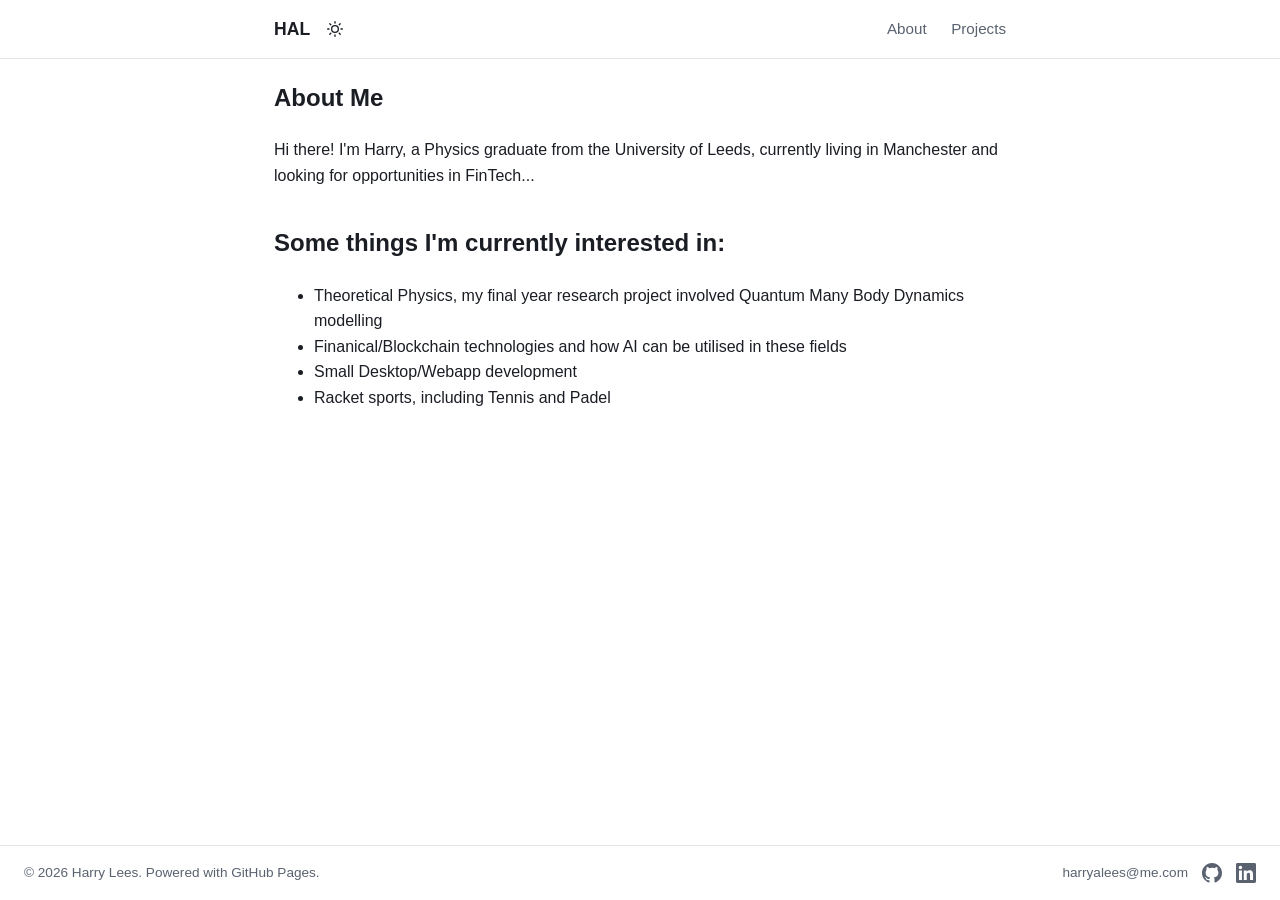
==== about.html @ 97246ca3 "Make the footer email a clickable mailto link Keep href=mailto:harryalees@me.com on every page and r" ====
<!DOCTYPE html>
<html lang="en">
<head>
<meta charset="UTF-8">
<meta name="viewport" content="width=device-width, initial-scale=1.0">
<title>HAL.io | About</title>
<meta name="description" content="Personal portfolio and resume site.">
<link rel="stylesheet" href="style.css">
<script src="hal-favicon.js"></script>
<script src="theme-toggle.js"></script>

</head>
<body>

<header class="site-header">
<div class="wrap header-inner">
<div class="logo-group">
<a href="index.html" class="logo">HAL</a>
<button id="theme-toggle" class="theme-toggle" type="button" aria-label="Toggle dark mode"></button>
</div>
<nav>
<a href="about.html">About</a>
<a href="projects.html">Projects</a>
</nav>
</div>
</header>

<main class="wrap about-content">
<section class="bio">
<h2>About Me</h2>
<p>
Hi there! I'm Harry, a Physics graduate from the University of Leeds, currently living in Manchester and looking for opportunities in FinTech...
</p>
</section>

<section class="interests">
<h2>Some things I'm currently interested in:</h2>
<ul>
<li>Theoretical Physics, my final year research project involved Quantum Many Body Dynamics modelling</li>
<li>Finanical/Blockchain technologies and how AI can be utilised in these fields</li>
<li>Small Desktop/Webapp development</li>
<li>Racket sports, including Tennis and Padel</li>
</ul>
</section>
</main>

<footer class="site-footer">
<div class="footer-inner">
<p class="footer-copy">&copy; <span id="year"></span> Harry Lees. Powered with GitHub Pages.</p>
<div class="footer-links" id="contact">
<a class="footer-email" href="mailto:harryalees@me.com">harryalees@me.com</a>
<a class="footer-icon" href="https://github.com/h4l-git" target="_blank" rel="noopener" aria-label="GitHub">
<svg xmlns="http://www.w3.org/2000/svg" viewBox="0 0 24 24" width="20" height="20" aria-hidden="true"><path fill="currentColor" d="M12 0C5.37 0 0 5.37 0 12c0 5.3 3.438 9.8 8.207 11.387.6.111.793-.261.793-.577v-2.234c-3.338.726-4.033-1.416-4.033-1.416-.546-1.387-1.333-1.756-1.333-1.756-1.089-.745.083-.729.083-.729 1.205.084 1.839 1.237 1.839 1.237 1.07 1.834 2.807 1.304 3.492.997.107-.775.418-1.305.762-1.604-2.665-.305-5.467-1.334-5.467-5.931 0-1.311.469-2.381 1.236-3.221-.124-.303-.535-1.524.117-3.176 0 0 1.008-.322 3.301 1.23A11.5 11.5 0 0 1 12 5.803c1.02.005 2.047.138 3.006.404 2.291-1.552 3.297-1.23 3.297-1.23.653 1.653.242 2.874.118 3.176.77.84 1.235 1.911 1.235 3.221 0 4.609-2.807 5.624-5.479 5.921.43.372.823 1.102.823 2.222v3.293c0 .319.192.694.801.576C20.565 21.796 24 17.297 24 12 24 5.37 18.627 0 12 0z"/></svg>
</a>
<a class="footer-icon" href="https://www.linkedin.com/in/harry-lees-015ab5262/" target="_blank" rel="noopener" aria-label="LinkedIn">
<svg xmlns="http://www.w3.org/2000/svg" viewBox="0 0 24 24" width="20" height="20" aria-hidden="true"><path fill="currentColor" d="M20.447 20.452h-3.554v-5.569c0-1.328-.027-3.037-1.852-3.037-1.853 0-2.136 1.445-2.136 2.939v5.667H9.351V9h3.414v1.561h.046c.477-.9 1.637-1.85 3.37-1.85 3.601 0 4.267 2.37 4.267 5.455v6.286zM5.337 7.433c-1.144 0-2.063-.926-2.063-2.065 0-1.138.92-2.063 2.063-2.063 1.14 0 2.064.925 2.064 2.063 0 1.139-.925 2.065-2.064 2.065zm1.782 13.019H3.555V9h3.564v11.452zM22.225 0H1.771C.792 0 0 .774 0 1.729v20.542C0 23.227.792 24 1.771 24h20.451C23.2 24 24 23.227 24 22.271V1.729C24 .774 23.2 0 22.222 0h.003z"/></svg>
</a>
</div>
</div>
</footer>

<script>
document.getElementById('year').textContent = new Date().getFullYear();
</script>

</body>
</html>
---- style.css ----
:root {
--bg: #ffffff;
--bg-alt: #f5f6f8;
--text: #1a1d23;
--text-muted: #5a6270;
--accent: #3457d5;
--accent-contrast: #ffffff;
--border: #e3e5ea;
--max-width: 780px;
}

@media (prefers-color-scheme: dark) {
:root:not([data-theme="light"]) {
--bg: #14161a;
--bg-alt: #1c1f25;
--text: #edeef0;
--text-muted: #a2a8b4;
--accent: #7c9bff;
--accent-contrast: #0e1116;
--border: #2a2e36;
}
}

:root[data-theme="dark"] {
--bg: #14161a;
--bg-alt: #1c1f25;
--text: #edeef0;
--text-muted: #a2a8b4;
--accent: #7c9bff;
--accent-contrast: #0e1116;
--border: #2a2e36;
}

* { box-sizing: border-box; }

html, body {
height: 100%;
}

body {
margin: 0;
font-family: -apple-system, BlinkMacSystemFont, "Segoe UI", Roboto, Helvetica, Arial, sans-serif;
background: var(--bg);
color: var(--text);
line-height: 1.6;
min-height: 100vh;
min-height: 100dvh;
display: flex;
flex-direction: column;
}

.wrap {
max-width: var(--max-width);
margin: 0 auto;
padding: 0 24px;
}

a { color: var(--accent); text-decoration: none; }
a:hover { text-decoration: underline; }

.site-header {
position: sticky;
top: 0;
background: var(--bg);
border-bottom: 1px solid var(--border);
z-index: 10;
}

.header-inner {
display: flex;
align-items: center;
justify-content: space-between;
padding-top: 14px;
padding-bottom: 14px;
}

.logo {
font-weight: 700;
font-size: 1.1rem;
color: var(--text);
}
.logo:hover { text-decoration: none; }

.logo-group {
display: flex;
align-items: center;
gap: 10px;
}

.theme-toggle {
display: inline-flex;
align-items: center;
justify-content: center;
background: transparent;
border: none;
border-radius: 999px;
width: 30px;
height: 30px;
padding: 0;
font-family: inherit;
color: var(--text);
cursor: pointer;
line-height: 1;
}
.theme-toggle:hover { background: var(--bg-alt); }
.theme-toggle svg { display: block; }

nav a {
color: var(--text-muted);
margin-left: 20px;
font-size: 0.95rem;
}
nav a:hover { color: var(--text); text-decoration: none; }

main {
flex: 1 0 auto;
display: flex;
flex-direction: column;
}

.hero {
flex: 1;
display: flex;
align-items: center;
justify-content: center;
padding: 24px 0;
text-align: center;
}

.eyebrow {
color: var(--text-muted);
margin: 0 0 4px;
font-size: 1rem;
}

.hero h1 {
font-size: 2.6rem;
margin: 0 0 8px;
}

.tagline {
color: var(--accent);
font-weight: 600;
margin: 0;
}

.hero-blurb {
color: var(--text-muted);
max-width: 520px;
margin: 0 auto 32px;
}

.cta-row {
display: flex;
gap: 12px;
justify-content: center;
}

.btn {
display: inline-block;
padding: 10px 20px;
border-radius: 8px;
font-weight: 600;
font-size: 0.95rem;
}
.btn:hover { text-decoration: none; }

.btn-primary {
background: var(--accent);
color: var(--accent-contrast);
}
.btn-primary:hover { opacity: 0.9; }

.btn-secondary {
background: transparent;
color: var(--text);
border: 1px solid var(--border);
}
.btn-secondary:hover { background: var(--bg-alt); }

.page-main {
padding: 48px 0 64px;
}

.page-main h2 {
font-size: 1.5rem;
margin: 0 0 20px;
}

.projects-page {
flex: 1;
display: flex;
flex-direction: column;
justify-content: center;
min-height: 0;
padding: 24px 0;
}

.projects-page .wrap {
flex: 0 1 auto;
display: flex;
flex-direction: column;
width: 100%;
}

.projects-page h2 {
text-align: center;
margin-bottom: 8px;
}

.project-wheel {
position: relative;
display: flex;
flex-direction: column;
height: min(560px, calc(100dvh - 240px));
min-height: 420px;
outline: none;
}

.project-wheel:focus-visible {
border-radius: 16px;
box-shadow: 0 0 0 2px var(--bg), 0 0 0 4px var(--accent);
}

.project-wheel-stage {
position: relative;
flex: 1 1 auto;
height: 100%;
min-height: 360px;
transform-style: preserve-3d;
perspective: 980px;
overflow: hidden;
user-select: none;
cursor: grab;
-webkit-mask-image: linear-gradient(to bottom, transparent 0%, #000 8%, #000 92%, transparent 100%);
mask-image: linear-gradient(to bottom, transparent 0%, #000 8%, #000 92%, transparent 100%);
touch-action: none;
}

.project-wheel-stage:active {
cursor: grabbing;
}

.project-wheel .card {
position: absolute;
left: 50%;
top: 50%;
width: min(420px, calc(100% - 32px));
min-height: 196px;
margin: 0;
--wheel-y: 0px;
--wheel-z: 0px;
--wheel-rx: 0deg;
--wheel-scale: 1;
transform: translate(-50%, -50%) translate3d(0, var(--wheel-y), var(--wheel-z)) rotateX(var(--wheel-rx)) scale(var(--wheel-scale));
transform-origin: center center;
box-shadow: 0 16px 40px rgba(20, 22, 26, 0.08);
will-change: transform, filter, opacity;
backface-visibility: hidden;
cursor: pointer;
pointer-events: none;
}

.project-wheel .card:nth-child(1) { z-index: 5; }
.project-wheel .card:nth-child(2) { --wheel-y: 108px; --wheel-z: -180px; --wheel-rx: -28deg; --wheel-scale: 0.9; filter: blur(3.5px); opacity: 0.72; z-index: 3; }
.project-wheel .card:nth-child(3) { --wheel-y: 210px; --wheel-z: -340px; --wheel-rx: -48deg; --wheel-scale: 0.82; filter: blur(6px); opacity: 0.35; z-index: 1; }
.project-wheel .card:nth-child(4) { --wheel-y: -108px; --wheel-z: -180px; --wheel-rx: 28deg; --wheel-scale: 0.9; filter: blur(3.5px); opacity: 0.72; z-index: 3; }

.project-wheel .card.is-active,
.project-wheel-stage:not(:has(.is-active)) .card:nth-child(1) {
box-shadow: 0 22px 54px rgba(20, 22, 26, 0.16);
cursor: default;
pointer-events: auto;
}

.project-wheel-controls {
display: flex;
flex-direction: column;
align-items: center;
gap: 10px;
margin-top: 8px;
flex-shrink: 0;
}

.project-wheel-hint {
margin: 0;
color: var(--text-muted);
font-size: 0.8rem;
transition: opacity 0.35s ease;
}

.project-wheel-hint.is-hidden {
opacity: 0;
}

.project-wheel-dots {
display: flex;
align-items: center;
justify-content: center;
gap: 8px;
}

.project-wheel-dot {
width: 8px;
height: 8px;
padding: 0;
border: 0;
border-radius: 999px;
background: var(--border);
cursor: pointer;
}

.project-wheel-dot.is-active {
background: var(--accent);
}

.project-wheel-dot:focus-visible {
outline: 2px solid var(--accent);
outline-offset: 3px;
}

.section {
padding: 56px 0;
border-top: 1px solid var(--border);
}

.section h2 {
font-size: 1.5rem;
margin: 0 0 20px;
}

.tag-list {
list-style: none;
padding: 0;
margin: 0;
display: flex;
flex-wrap: wrap;
gap: 10px;
}

.tag-list li {
background: var(--bg-alt);
border: 1px solid var(--border);
padding: 6px 14px;
border-radius: 999px;
font-size: 0.9rem;
}

.card-grid {
display: grid;
grid-template-columns: repeat(auto-fit, minmax(220px, 1fr));
gap: 20px;
}

.card {
background: var(--bg-alt);
border: 1px solid var(--border);
border-radius: 12px;
padding: 20px;
}

.card h3 {
margin: 0 0 8px;
font-size: 1.1rem;
}

.card p {
color: var(--text-muted);
margin: 0 0 14px;
font-size: 0.95rem;
}

.card-links a {
font-size: 0.9rem;
font-weight: 600;
margin-right: 16px;
}

.site-footer {
border-top: 1px solid var(--border);
padding: 16px 0;
color: var(--text-muted);
font-size: 0.85rem;
flex-shrink: 0;
overflow: hidden;
position: relative;
z-index: 5;
}

.footer-inner {
display: flex;
align-items: center;
justify-content: space-between;
gap: 16px;
width: 100%;
padding: 0 24px;
}

.footer-copy {
margin: 0;
}

.footer-links {
display: flex;
align-items: center;
justify-content: flex-end;
gap: 14px;
margin: 0;
padding: 0;
}

.footer-links a {
color: var(--text-muted);
}

.footer-links a:hover {
color: var(--text);
text-decoration: none;
}

.footer-email {
cursor: pointer;
}

.footer-email:hover {
text-decoration: underline;
}

.footer-icon {
display: inline-flex;
align-items: center;
justify-content: center;
width: 20px;
height: 20px;
overflow: hidden;
flex-shrink: 0;
}

.footer-icon svg {
width: 20px;
height: 20px;
max-width: 20px;
max-height: 20px;
display: block;
}

@media (max-width: 600px) {
.header-inner { flex-direction: column; gap: 8px; }
nav a { margin: 0 10px; }
.hero { padding: 24px 0; }
.hero h1 { font-size: 2rem; }
.footer-inner { gap: 12px; }
.footer-links { margin-left: auto; }
.project-wheel { height: min(480px, calc(100dvh - 220px)); min-height: 380px; }
.project-wheel .card { width: min(100%, 420px); min-height: 180px; }
}

@media (prefers-reduced-motion: reduce) {
.project-wheel {
height: auto;
min-height: 0;
}
.project-wheel-stage {
height: auto;
min-height: 0;
overflow: visible;
perspective: none;
mask-image: none;
-webkit-mask-image: none;
touch-action: auto;
cursor: default;
}
.project-wheel .card {
position: relative;
left: auto;
top: auto;
width: auto;
margin: 0 0 20px;
transform: none !important;
filter: none !important;
opacity: 1 !important;
cursor: default;
pointer-events: auto;
}
.project-wheel-controls,
.project-wheel-hint { display: none; }
}
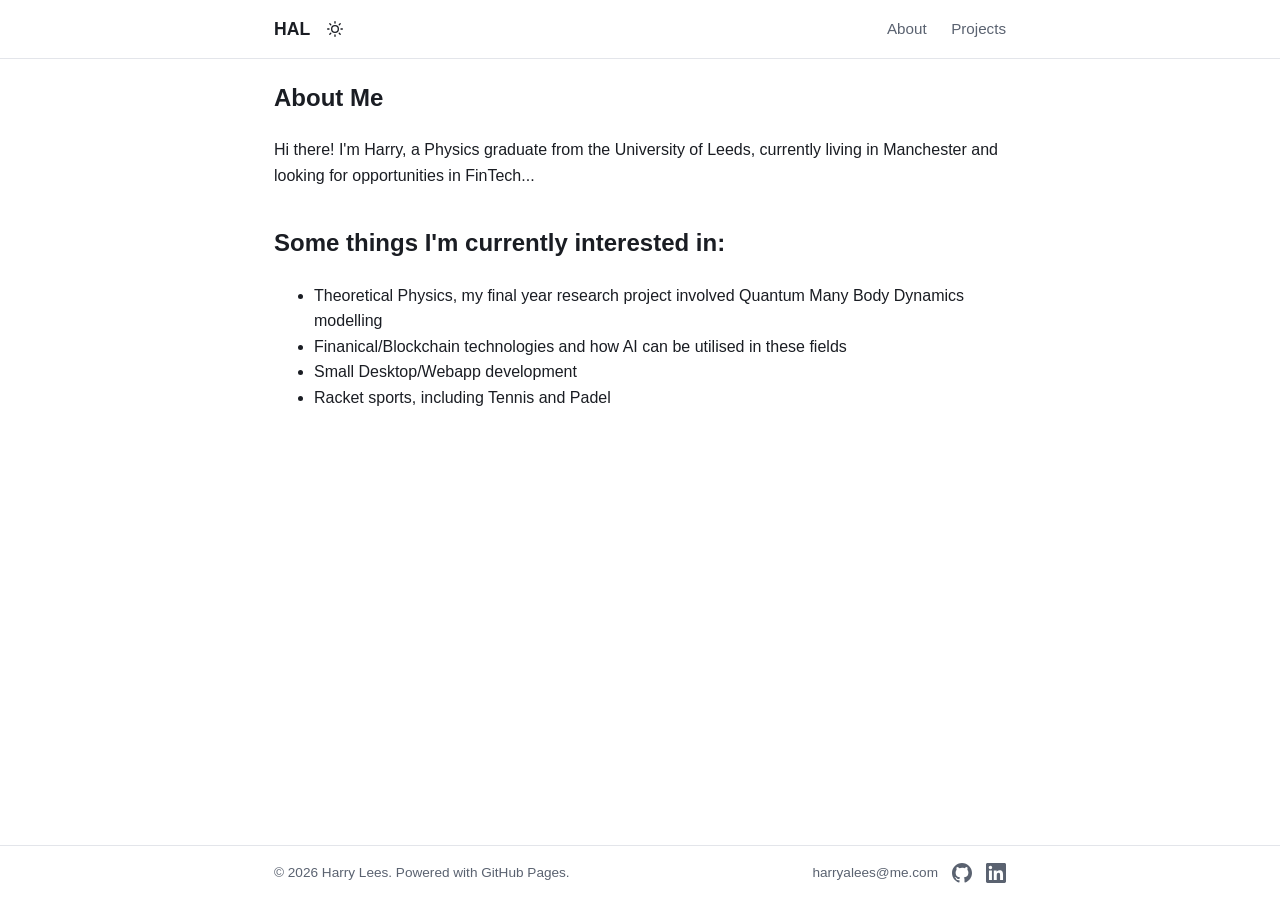
==== commit 50c51a3c: "Align footer copy with the header wrap Put the footer inner in the same centered 780px wrap as HAL a" ====
--- a/about.html
+++ b/about.html
@@ -45,7 +45,7 @@
 </main>
 
 <footer class="site-footer">
-<div class="footer-inner">
+<div class="wrap footer-inner">
 <p class="footer-copy">&copy; <span id="year"></span> Harry Lees. Powered with GitHub Pages.</p>
 <div class="footer-links" id="contact">
 <a class="footer-email" href="mailto:harryalees@me.com">harryalees@me.com</a>
--- a/style.css
+++ b/style.css
@@ -392,8 +392,6 @@
 align-items: center;
 justify-content: space-between;
 gap: 16px;
-width: 100%;
-padding: 0 24px;
 }
 
 .footer-copy {
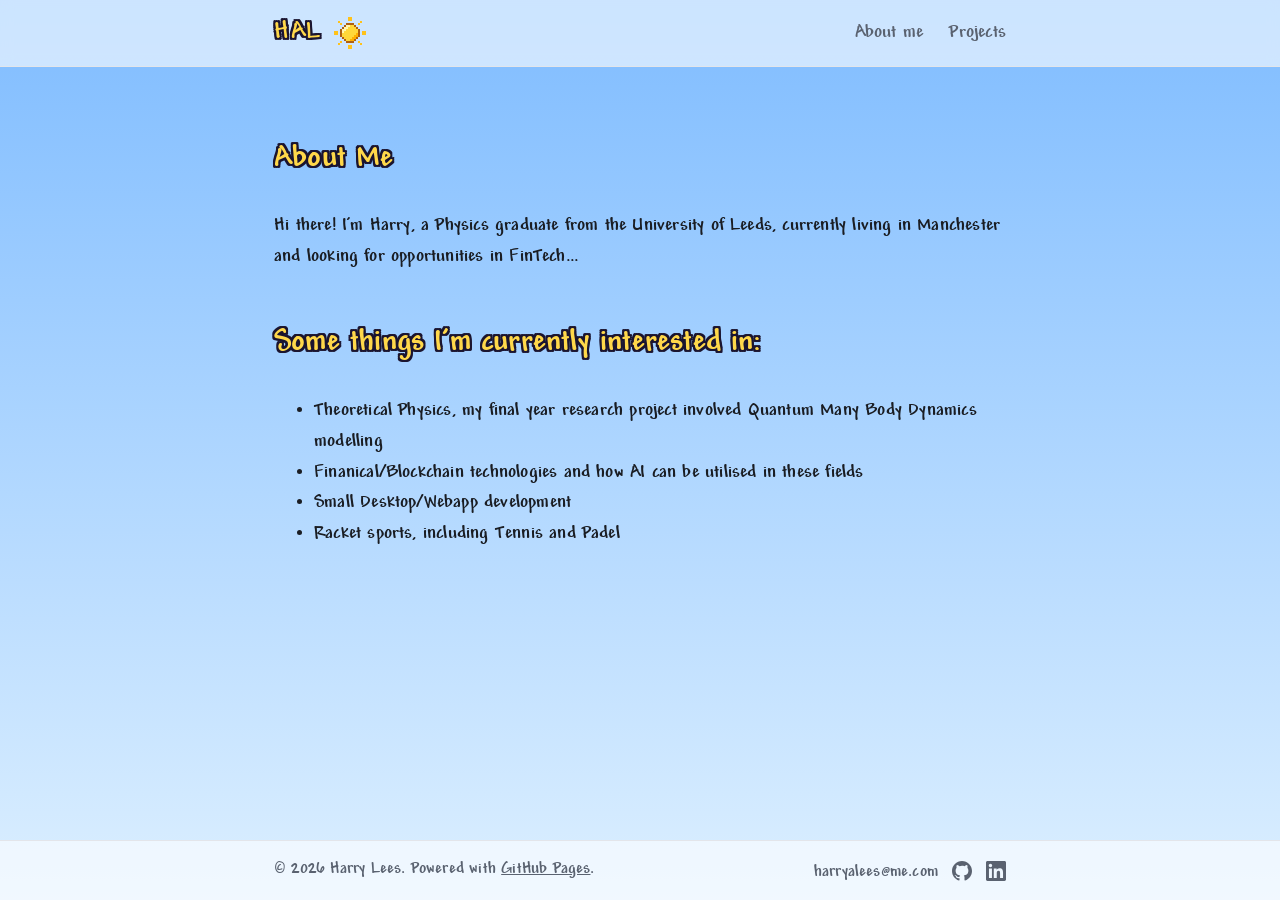
==== commit 3032af11: "Give the site a Terraria look - Use Andy Bold with outlined gold headings across the site - Show the" ====
--- a/about.html
+++ b/about.html
@@ -5,6 +5,7 @@
 <meta name="viewport" content="width=device-width, initial-scale=1.0">
 <title>HAL.io | About</title>
 <meta name="description" content="Personal portfolio and resume site.">
+<link rel="preload" href="fonts/andy-bold.ttf" as="font" type="font/ttf" crossorigin>
 <link rel="stylesheet" href="style.css">
 <script src="hal-favicon.js"></script>
 <script src="theme-toggle.js"></script>
@@ -19,7 +20,7 @@
 <button id="theme-toggle" class="theme-toggle" type="button" aria-label="Toggle dark mode"></button>
 </div>
 <nav>
-<a href="about.html">About</a>
+<a href="about.html">About me</a>
 <a href="projects.html">Projects</a>
 </nav>
 </div>
@@ -46,9 +47,9 @@
 
 <footer class="site-footer">
 <div class="wrap footer-inner">
-<p class="footer-copy">&copy; <span id="year"></span> Harry Lees. Powered with GitHub Pages.</p>
+<p class="footer-copy">&copy; <span id="year"></span> Harry Lees. Powered with <a href="https://docs.github.com/en/pages" target="_blank" rel="noopener">GitHub Pages</a>.</p>
 <div class="footer-links" id="contact">
-<a class="footer-email" href="mailto:harryalees@me.com">harryalees@me.com</a>
+<a class="footer-email" href="https://mail.google.com/mail/?view=cm&amp;fs=1&amp;to=harryalees@me.com" target="_blank" rel="noopener" aria-label="Email harryalees@me.com">harryalees@me.com</a>
 <a class="footer-icon" href="https://github.com/h4l-git" target="_blank" rel="noopener" aria-label="GitHub">
 <svg xmlns="http://www.w3.org/2000/svg" viewBox="0 0 24 24" width="20" height="20" aria-hidden="true"><path fill="currentColor" d="M12 0C5.37 0 0 5.37 0 12c0 5.3 3.438 9.8 8.207 11.387.6.111.793-.261.793-.577v-2.234c-3.338.726-4.033-1.416-4.033-1.416-.546-1.387-1.333-1.756-1.333-1.756-1.089-.745.083-.729.083-.729 1.205.084 1.839 1.237 1.839 1.237 1.07 1.834 2.807 1.304 3.492.997.107-.775.418-1.305.762-1.604-2.665-.305-5.467-1.334-5.467-5.931 0-1.311.469-2.381 1.236-3.221-.124-.303-.535-1.524.117-3.176 0 0 1.008-.322 3.301 1.23A11.5 11.5 0 0 1 12 5.803c1.02.005 2.047.138 3.006.404 2.291-1.552 3.297-1.23 3.297-1.23.653 1.653.242 2.874.118 3.176.77.84 1.235 1.911 1.235 3.221 0 4.609-2.807 5.624-5.479 5.921.43.372.823 1.102.823 2.222v3.293c0 .319.192.694.801.576C20.565 21.796 24 17.297 24 12 24 5.37 18.627 0 12 0z"/></svg>
 </a>
--- a/style.css
+++ b/style.css
@@ -1,3 +1,10 @@
+@font-face {
+font-family: "Andy";
+src: url("fonts/andy-bold.ttf") format("truetype");
+font-weight: 400 700;
+font-display: swap;
+}
+
 :root {
 --bg: #ffffff;
 --bg-alt: #f5f6f8;
@@ -7,28 +14,59 @@
 --accent-contrast: #ffffff;
 --border: #e3e5ea;
 --max-width: 780px;
+--sky-top: #7fbcff;
+--sky-bottom: #dcefff;
+--bar: rgba(255, 255, 255, 0.6);
+--gold: #ffd84a;
+--outline: #1b1530;
+--panel: rgba(54, 72, 150, 0.9);
+--panel-border: #1c2554;
+--panel-text: #ffffff;
+--panel-muted: #cdd6ff;
+--night-scene: none;
+--ground-filter: none;
 }
 
 @media (prefers-color-scheme: dark) {
 :root:not([data-theme="light"]) {
---bg: #14161a;
---bg-alt: #1c1f25;
---text: #edeef0;
---text-muted: #a2a8b4;
---accent: #7c9bff;
---accent-contrast: #0e1116;
---border: #2a2e36;
+/* Terraria night sky */
+--bg: #0a0f26;
+--bg-alt: #141d3e;
+--text: #e8ecf8;
+--text-muted: #a9b4d2;
+--accent: #8fb0ff;
+--accent-contrast: #0a0f26;
+--border: #24305a;
+--sky-top: #040714;
+--sky-bottom: #1b2d62;
+--bar: rgba(5, 9, 28, 0.75);
+--outline: #05060f;
+--panel: rgba(42, 60, 134, 0.9);
+--panel-border: #0d1538;
+--panel-muted: #cdd6ff;
+--night-scene: block;
+--ground-filter: brightness(0.78) saturate(0.9);
 }
 }
 
 :root[data-theme="dark"] {
---bg: #14161a;
---bg-alt: #1c1f25;
---text: #edeef0;
---text-muted: #a2a8b4;
---accent: #7c9bff;
---accent-contrast: #0e1116;
---border: #2a2e36;
+/* Terraria night sky */
+--bg: #0a0f26;
+--bg-alt: #141d3e;
+--text: #e8ecf8;
+--text-muted: #a9b4d2;
+--accent: #8fb0ff;
+--accent-contrast: #0a0f26;
+--border: #24305a;
+--sky-top: #040714;
+--sky-bottom: #1b2d62;
+--bar: rgba(5, 9, 28, 0.75);
+--outline: #05060f;
+--panel: rgba(42, 60, 134, 0.9);
+--panel-border: #0d1538;
+--panel-muted: #cdd6ff;
+--night-scene: block;
+--ground-filter: brightness(0.78) saturate(0.9);
 }
 
 * { box-sizing: border-box; }
@@ -39,8 +77,10 @@
 
 body {
 margin: 0;
-font-family: -apple-system, BlinkMacSystemFont, "Segoe UI", Roboto, Helvetica, Arial, sans-serif;
-background: var(--bg);
+font-family: "Andy", "Comic Sans MS", cursive;
+font-size: 1.2rem;
+letter-spacing: 0.01em;
+background: var(--bg) linear-gradient(to bottom, var(--sky-top), var(--sky-bottom)) fixed;
 color: var(--text);
 line-height: 1.6;
 min-height: 100vh;
@@ -49,6 +89,41 @@
 flex-direction: column;
 }
 
+/* Night scenery (dark mode only): moon, stars and hills behind the page */
+body::before,
+body::after,
+html::before {
+content: "";
+display: var(--night-scene, none);
+position: fixed;
+inset: 0;
+z-index: -1;
+pointer-events: none;
+image-rendering: pixelated;
+}
+
+body::before {
+background:
+url("images/night/moon.svg") right 12% top 14% / 96px 96px no-repeat,
+url("images/night/stars.svg") 0 0 / 400px 400px repeat;
+}
+
+html::before {
+background: url("images/night/stars-twinkle.svg") 120px 60px / 400px 400px repeat;
+animation: star-twinkle 3.2s steps(2, jump-none) infinite alternate;
+}
+
+body::after {
+top: auto;
+height: 192px;
+background: url("images/night/hills.svg") 0 100% / 480px 192px repeat-x;
+}
+
+@keyframes star-twinkle {
+from { opacity: 0.25; }
+to { opacity: 1; }
+}
+
 .wrap {
 max-width: var(--max-width);
 margin: 0 auto;
@@ -58,10 +133,23 @@
 a { color: var(--accent); text-decoration: none; }
 a:hover { text-decoration: underline; }
 
+/* Terraria-style text: light fill with a hard dark outline */
+.outlined,
+.logo,
+.hero h1,
+.page-main h2,
+.about-content h2 {
+text-shadow:
+2px 0 var(--outline), -2px 0 var(--outline), 0 2px var(--outline), 0 -2px var(--outline),
+2px 2px var(--outline), -2px -2px var(--outline), 2px -2px var(--outline), -2px 2px var(--outline);
+}
+
 .site-header {
 position: sticky;
 top: 0;
-background: var(--bg);
+background: var(--bar);
+-webkit-backdrop-filter: blur(6px);
+backdrop-filter: blur(6px);
 border-bottom: 1px solid var(--border);
 z-index: 10;
 }
@@ -75,9 +163,10 @@
 }
 
 .logo {
-font-weight: 700;
-font-size: 1.1rem;
-color: var(--text);
+font-size: 1.6rem;
+line-height: 1;
+letter-spacing: 0.06em;
+color: var(--gold);
 }
 .logo:hover { text-decoration: none; }
 
@@ -93,9 +182,9 @@
 justify-content: center;
 background: transparent;
 border: none;
-border-radius: 999px;
-width: 30px;
-height: 30px;
+border-radius: 6px;
+width: 38px;
+height: 38px;
 padding: 0;
 font-family: inherit;
 color: var(--text);
@@ -108,7 +197,7 @@
 nav a {
 color: var(--text-muted);
 margin-left: 20px;
-font-size: 0.95rem;
+font-size: 1.2rem;
 }
 nav a:hover { color: var(--text); text-decoration: none; }
 
@@ -130,18 +219,54 @@
 .eyebrow {
 color: var(--text-muted);
 margin: 0 0 4px;
-font-size: 1rem;
+font-size: 1.4rem;
 }
 
 .hero h1 {
-font-size: 2.6rem;
-margin: 0 0 8px;
+font-size: 4.2rem;
+font-weight: 400;
+line-height: 1;
+letter-spacing: 0.03em;
+color: var(--gold);
+margin: 0 0 12px;
 }
 
 .tagline {
 color: var(--accent);
-font-weight: 600;
+font-size: 1.35rem;
 margin: 0;
+}
+
+/* Pixel-art Harry standing on a grass block */
+.pixel-stage {
+display: flex;
+flex-direction: column;
+align-items: center;
+margin: 0 auto 24px;
+}
+
+.pixel-me {
+display: block;
+width: 84px;
+height: 161px;
+image-rendering: pixelated;
+animation: pixel-bob 1.2s steps(2, jump-none) infinite;
+}
+
+.pixel-ground {
+display: block;
+width: 192px;
+height: 64px;
+/* overlap one grass pixel so the feet stand among the tufts */
+margin-top: -8px;
+position: relative;
+image-rendering: pixelated;
+filter: var(--ground-filter, none);
+}
+
+@keyframes pixel-bob {
+0% { transform: translateY(0); }
+100% { transform: translateY(-6px); }
 }
 
 .hero-blurb {
@@ -160,8 +285,7 @@
 display: inline-block;
 padding: 10px 20px;
 border-radius: 8px;
-font-weight: 600;
-font-size: 0.95rem;
+font-size: 1.1rem;
 }
 .btn:hover { text-decoration: none; }
 
@@ -183,8 +307,21 @@
 }
 
 .page-main h2 {
-font-size: 1.5rem;
+font-size: 2.6rem;
+font-weight: 400;
+color: var(--gold);
 margin: 0 0 20px;
+}
+
+.about-content {
+padding-top: 40px;
+padding-bottom: 48px;
+}
+
+.about-content h2 {
+font-size: 2rem;
+font-weight: 400;
+color: var(--gold);
 }
 
 .projects-page {
@@ -353,34 +490,66 @@
 }
 
 .card {
-background: var(--bg-alt);
-border: 1px solid var(--border);
-border-radius: 12px;
+background: var(--panel);
+border: 3px solid var(--panel-border);
+border-radius: 8px;
+box-shadow: inset 0 0 0 2px rgba(255, 255, 255, 0.12);
+color: var(--panel-text);
 padding: 20px;
 }
 
 .card h3 {
 margin: 0 0 8px;
+font-size: 1.7rem;
+font-weight: 400;
+color: var(--gold);
+text-shadow:
+2px 0 var(--outline), -2px 0 var(--outline), 0 2px var(--outline), 0 -2px var(--outline);
+}
+
+.card-title {
+display: flex;
+align-items: center;
+gap: 12px;
+}
+
+.project-icon {
+width: 48px;
+height: 48px;
+flex-shrink: 0;
+image-rendering: pixelated;
+filter: drop-shadow(2px 2px 0 var(--outline));
+}
+
+.card p {
+color: var(--panel-muted);
+margin: 0 0 14px;
+font-size: 1.15rem;
+}
+
+.card-links a {
+display: inline-block;
 font-size: 1.1rem;
-}
-
-.card p {
-color: var(--text-muted);
-margin: 0 0 14px;
-font-size: 0.95rem;
-}
-
-.card-links a {
-font-size: 0.9rem;
-font-weight: 600;
-margin-right: 16px;
+color: var(--panel-text);
+background: rgba(18, 24, 66, 0.55);
+border: 2px solid var(--panel-border);
+border-radius: 6px;
+padding: 2px 12px;
+margin-right: 8px;
+}
+
+.card-links a:hover {
+color: var(--gold);
+text-decoration: none;
+border-color: var(--gold);
 }
 
 .site-footer {
 border-top: 1px solid var(--border);
+background: var(--bar);
 padding: 16px 0;
 color: var(--text-muted);
-font-size: 0.85rem;
+font-size: 1.05rem;
 flex-shrink: 0;
 overflow: hidden;
 position: relative;
@@ -407,8 +576,17 @@
 padding: 0;
 }
 
-.footer-links a {
+.footer-links a,
+.footer-copy a {
 color: var(--text-muted);
+}
+
+.footer-copy a {
+text-decoration: underline;
+}
+
+.footer-copy a:hover {
+color: var(--text);
 }
 
 .footer-links a:hover {
@@ -418,6 +596,11 @@
 
 .footer-email {
 cursor: pointer;
+pointer-events: auto;
+position: relative;
+/* Andy sits high in its line box; nudge it to line up with the icons */
+top: 0.15em;
+z-index: 1;
 }
 
 .footer-email:hover {
@@ -446,7 +629,13 @@
 .header-inner { flex-direction: column; gap: 8px; }
 nav a { margin: 0 10px; }
 .hero { padding: 24px 0; }
-.hero h1 { font-size: 2rem; }
+.hero h1 { font-size: 3.2rem; }
+.pixel-me { width: 72px; height: 138px; }
+body::before {
+background:
+url("images/night/moon.svg") right 4% top 13% / 64px 64px no-repeat,
+url("images/night/stars.svg") 0 0 / 400px 400px repeat;
+}
 .footer-inner { gap: 12px; }
 .footer-links { margin-left: auto; }
 .project-wheel { height: min(480px, calc(100dvh - 220px)); min-height: 380px; }
@@ -454,6 +643,8 @@
 }
 
 @media (prefers-reduced-motion: reduce) {
+html::before { animation: none; }
+.pixel-me { animation: none; }
 .project-wheel {
 height: auto;
 min-height: 0;
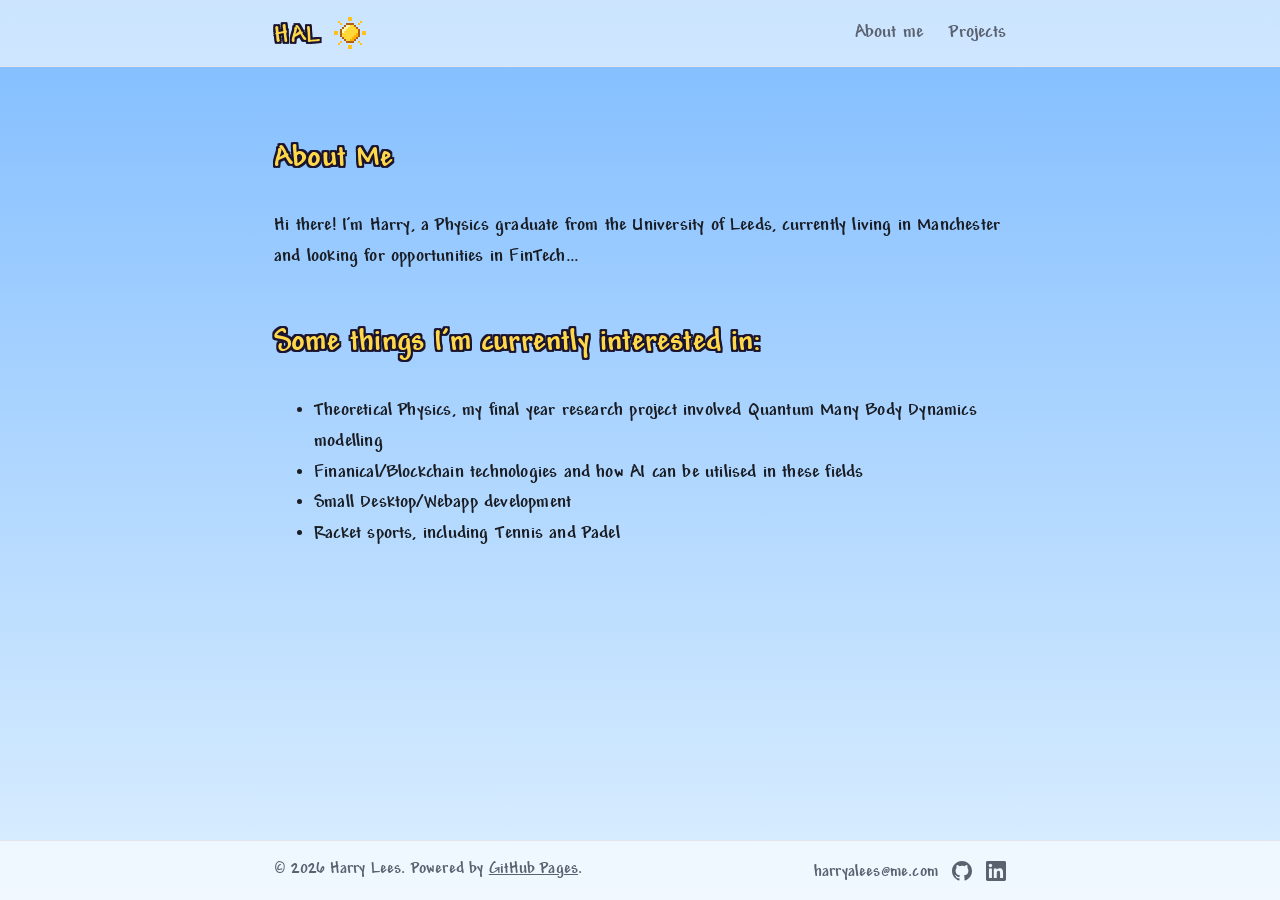
==== commit 9d123a54: "Align HAL logo with theme toggle and reword footer to "Powered by" Co-Authored-By: Claude Opus 5.5 <" ====
--- a/about.html
+++ b/about.html
@@ -47,7 +47,7 @@
 
 <footer class="site-footer">
 <div class="wrap footer-inner">
-<p class="footer-copy">&copy; <span id="year"></span> Harry Lees. Powered with <a href="https://docs.github.com/en/pages" target="_blank" rel="noopener">GitHub Pages</a>.</p>
+<p class="footer-copy">&copy; <span id="year"></span> Harry Lees. Powered by <a href="https://docs.github.com/en/pages" target="_blank" rel="noopener">GitHub Pages</a>.</p>
 <div class="footer-links" id="contact">
 <a class="footer-email" href="https://mail.google.com/mail/?view=cm&amp;fs=1&amp;to=harryalees@me.com" target="_blank" rel="noopener" aria-label="Email harryalees@me.com">harryalees@me.com</a>
 <a class="footer-icon" href="https://github.com/h4l-git" target="_blank" rel="noopener" aria-label="GitHub">
--- a/style.css
+++ b/style.css
@@ -167,6 +167,9 @@
 line-height: 1;
 letter-spacing: 0.06em;
 color: var(--gold);
+/* Andy's descent is larger than its ascent, so the caps sit high in the line box; nudge down to optically center with the theme toggle */
+position: relative;
+top: 0.14em;
 }
 .logo:hover { text-decoration: none; }
 
